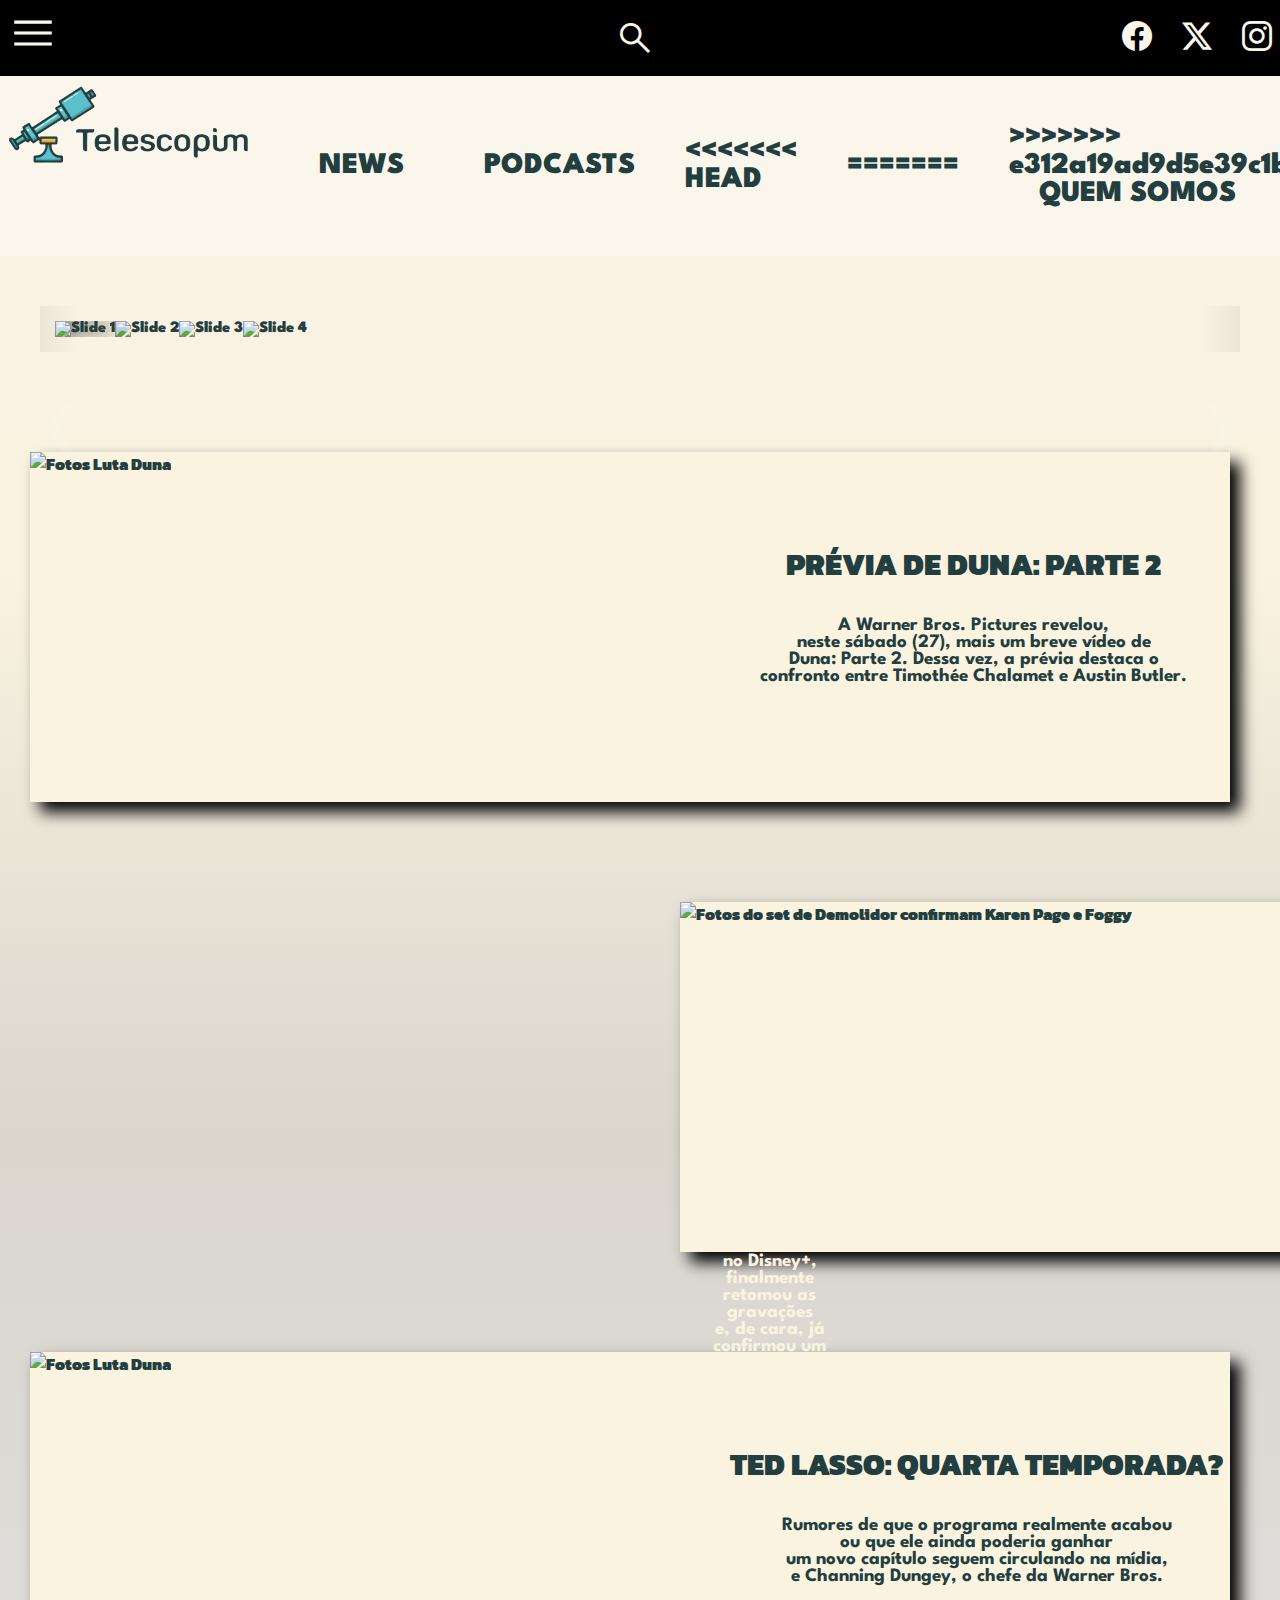
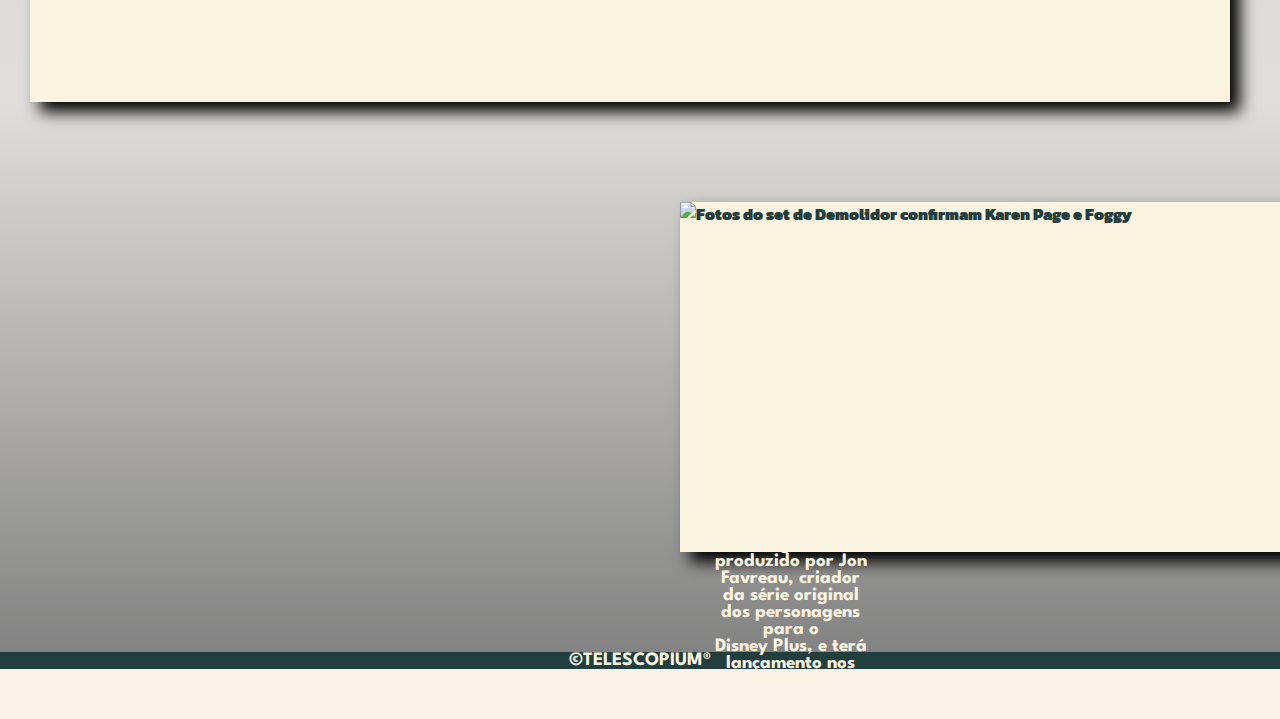
==== index.html @ 18ff2c56 "update" ====
<!DOCTYPE html>
<html lang="en">
<head>
    <meta charset="UTF-8">
    <meta name="viewport" content="width=device-width, initial-scale=1.0">
    <link rel="stylesheet" href="style.css">
    <link rel="preconnect" href="https://fonts.googleapis.com">
    <link rel="preconnect" href="https://fonts.gstatic.com" crossorigin>
    <link href="https://fonts.googleapis.com/css2?family=League+Spartan&display=swap" rel="stylesheet">
    <link rel="stylesheet" href="https://fonts.googleapis.com/css2?family=Material+Symbols+Outlined:opsz,wght,FILL,GRAD@20..48,100..700,0..1,-50..200" />
    <script src="script.js" defer></script>
    <link href="https://fonts.googleapis.com/css2?family=Kanit:ital,wght@0,100;0,200;0,300;0,400;0,500;0,600;0,700;0,800;0,900;1,100;1,200;1,300;1,400;1,500;1,600;1,700;1,800;1,900&display=swap" rel="stylesheet">
    <link rel="stylesheet" href="https://cdn.jsdelivr.net/npm/bootstrap-icons@1.11.3/font/bootstrap-icons.min.css">
    <title>Document</title>
</head>
<body>
    <header>
        
        <nav class="socialp">   
            <div id="burguer" class="material-symbols-outlined">
                menu
            </div>

            <div class="search-box">
                <div id="search" class="material-symbols-outlined">
                    search
                </div> 
                <div class="input-search">
                    <input type="text" name="" id="" placeholder="Digite o que procura">
                </div>
                <div class="btn-close">
                    <i class="bi bi-x-circle"></i>
                </div>
            </div>
            
            <ul class="social">
                <li><a href="https://www.facebook.com"  target="_blank"><i class="bi bi-facebook"></i></a></li>
                <li><a href="https://twitter.com/"  target="_blank"><i class="bi bi-twitter-x"></i></a></li>
                <li><a href="https://www.instagram.com/"  target="_blank"><i class="bi bi-instagram"></i></a></li>
            </ul>
        </nav>
        <nav class="page">
            <a href="index.html">
                <img src="src/img/Telescopium_logo.png" alt="">
            </a>
            <ul class="pages">
                <a href="index.html">
                    <li><p>NEWS</p></li>
                </a>
                <a href="index.html">
                    <li><p>PODCASTS</p></li>                
                </a>
<<<<<<< HEAD
                <a href="/contato-telescopium/formulario-contato.html">
=======
                <a href="/quem-somos-telescopium/quem-somos.html">
>>>>>>> e312a19ad9d5e39c1b5a68e5bd947ae147c081da
                    <li><p>QUEM SOMOS</p></li>
                </a>
                <a href="/contato-telescopium/formulario-contato.html">
                    <li><p>CONTATO</p></li>
                </a>
            </ul>
        </nav>
</header>
<section>
    <div class="container">
        <button class="arrow-left control" aria-label="Previous image">&#10094;</button>
        <button class="arrow-right control" aria-label="Nextimage">&#10095;</button>
        <div class="carroussel">
            <div class="gallery">
                <a href="https://www.noticiasmagazine.pt/2021/007-os-atores-que-deram-vida-a-james-bond/historias/266908/">
                    <img src="https://encurtador.com.br/abD16" alt="Slide 1" class="item current-item">
                </a>
                <a href="https://www.imdb.com/title/tt11315808/">
                    <img src="https://pbs.twimg.com/media/EETV7Q9U0AEC0QI.jpg" alt="Slide 2" class="item">
                </a>
                <a href="https://www.warnerbros.com/movies/blade-runner-2049">
                    <img src="https://encurtador.com.br/fgqW7" alt="Slide 3" class="item">
                </a>
                <a href="https://www.amazon.com/John-Wick-Keanu-Reeves/dp/B00R8L51BC">  
                    <img src="https://encurtador.com.br/ezGHZ" alt="Slide 4" class="item">
                </a>
            </div>
        </div>
</section>
<section class="box-news">
    <div class="news-box-left">
        <article class="left">
            <a href= "https://jovemnerd.com.br/nerdbunker/previa-duna-parte-2-atreides-e-feyd-rautha/"  target="_blank" id="img-left">
                <img class="img-left" src="https://bit.ly/3SBvPzJ" target="_blank" alt="Fotos Luta Duna">
            </a>
            <div class="news-left">
                <a href="https://jovemnerd.com.br/nerdbunker/previa-duna-parte-2-atreides-e-feyd-rautha/" target="_blank" class="news1">Prévia de Duna: Parte 2</a>
                <h3 class="title">
                    <a href="https://jovemnerd.com.br/nerdbunker/previa-duna-parte-2-atreides-e-feyd-rautha/" target="_blank">
                        A Warner Bros. Pictures revelou, <br> neste sábado (27), 
                        mais um breve vídeo de <br> Duna: Parte 2. Dessa vez,
                         a prévia  destaca o <br> confronto entre Timothée Chalamet e Austin Butler.
                    </a>
                </h3>
        </article>
    </div>
    <div class="news-box-right">
        <article class="right">
            <a href= "https://jovemnerd.com.br/nerdbunker/demolidor-retorno-karen-foggy/" target="_blank" id="img-right">
                <img class="img-right" src="https://encurtador.com.br/vwTX5" target="_blank" alt="Fotos do set de Demolidor confirmam Karen Page e Foggy">
            </a>
            <div class="news-right">
                <a href="https://jovemnerd.com.br/nerdbunker/demolidor-retorno-karen-foggy/" target="_blank" class="news2">Após reboot criativo</a>
                <h3 class="title2">
                    <a href="https://jovemnerd.com.br/nerdbunker/demolidor-retorno-karen-foggy/" target="_blank">
                        <br> Após passar por um reboot criativo total,  <br> Daredevil: Born Again, 
                        nova série do Demolidor <br> no  Disney+, finalmente retomou as gravações <br> e,
                        de cara, já confirmou um aguardado <br> retorno  para quem acompanhava 
                        o herói <br> na Netflix.
                    </a>
                </h3>
        </article>
    </div>
    <div class="news-box-left">
        <article class="left">
            <a href= "https://www.legiaodosherois.com.br/2024/ted-lasso-quarta-temporada-pode-acontecer-chefe-warner-tv.html"  target="_blank" id="img-left">
                <img class="img-left" src="https://e00-elmundo.uecdn.es/assets/multimedia/imagenes/2021/08/09/16285263423187.jpg" target="_blank" alt="Fotos Luta Duna">
            </a>
            <div class="news-left">
                <a href="https://www.legiaodosherois.com.br/2024/ted-lasso-quarta-temporada-pode-acontecer-chefe-warner-tv.html" target="_blank" class="news1">Ted Lasso: Quarta temporada?</a>
                <h3 class="title">
                    <a href="https://www.legiaodosherois.com.br/2024/ted-lasso-quarta-temporada-pode-acontecer-chefe-warner-tv.htmlttps://jovemnerd.com.br/nerdbunker/previa-duna-parte-2-atreides-e-feyd-rautha/h" target="_blank">
                        Rumores de que o programa realmente acabou <br> ou que ele ainda poderia ganhar <br>
                         um novo capítulo seguem circulando na mídia,<br> e Channing Dungey, o chefe da Warner Bros. 
                    </a>
                </h3>
        </article>
    </div>
    <div class="news-box-right">
        <article class="right">
            <a href= "https://cinemacomrapadura.com.br/noticias/624520/the-mandalorian-grogu-lucasfilm-anuncia-novo-filme-de-star-wars-dirigido-por-jon-favreau/" target="_blank" id="img-right">
                <img class="img-right" src="https://bit.ly/42kDwyG" target="_blank" alt="Fotos do set de Demolidor confirmam Karen Page e Foggy">
            </a>
            <div class="news-right">
                <a href="https://cinemacomrapadura.com.br/noticias/624520/the-mandalorian-grogu-lucasfilm-anuncia-novo-filme-de-star-wars-dirigido-por-jon-favreau/" target="_blank" class="news2">The Mandalorian & Grogu</a>
                <h3 class="title2">
                    <a href="https://cinemacomrapadura.com.br/noticias/624520/the-mandalorian-grogu-lucasfilm-anuncia-novo-filme-de-star-wars-dirigido-por-jon-favreau/" target="_blank">
                        <br> A Lucasfilm anunciou a produção do filme <br> “The Mandalorian & Grogu“.
                        O longa será <br> dirigido e produzido por Jon Favreau, criador <br>
                         da série original dos personagens para o <br> Disney Plus, e terá lançamento nos cinemas.
                    </a>
                </h3>
        </article>
    </div>
</section>
<footer>
    <div class="footer">
        <h3 class="title-footer">
            <p>&copy;TELESCOPIUM&reg;</p>
        </h3>
    </div>
</footer>
</body>
</html>
---- style.css ----
* {
    margin: 0;
    padding: 0;
    box-sizing: border-box;
      
  }
    
  body{
    height: 100%;
    font-family: 'League Spartan', sans-serif;
    color: #233E3F; 
    font-weight: 1000;
    background-image: linear-gradient(to bottom, #F9F2E9, #FAF3E0, #DAD6CE, #DFDEDB, #808080);
    /* background-attachment: fixed; */

  }

  .search-box {
    width: 60px;
    height: 60px;
    overflow: hidden;
    display: flex;
    justify-content: space-between;
    position: relative;
  }

  .input-search{
    position: absolute;
    left: 80px;
    width: 100%;
    height: 100%;
    line-height: 80px;
  }

  .input-search input {
    border: 0;
    outline: 0;
    font-size: 20px;
  }

  .btn-close {
    font-size: 20px;
    margin-left: 15px;
  }
  
  .bi{
    color: #FAF6EB;
  }
  

  .social, .socialp, header{
    background-color: black; 
    font-size: 30px;

  }

  nav {
    background-color: #FAF6EB;
  }

 nav ul {
    display: flex; 
    align-items: center;
    height: 100%;
  }

  nav ul li {
    margin-left: 30px;
  }

  #burguer {
    color: #FAF6EB;
    cursor: pointer;
    font-size: 50px;
    display: flex;
  }

  #burguer:hover {
    background-color: #233E3F;
    color: #faf3e0;
  }

  #search, .btn-close {
    color: #FAF6EB;
    min-width: 60px;
    height: 60px;
    display: flex;
    align-items: center;
    justify-content: center;
    cursor: pointer;
    font-size: 40px;
  }

  #search:hover {
    background-color: #faf3e0;
    color: black;
  }

  .socialp {
    justify-content: space-between;
    display: flex;
    padding: 8px;
    bottom: 12px;
    
  }

   .social {
    width: 60px;
    height: 60px;
    justify-content: right;
    align-items: center;
    list-style: none;
    margin-top: auto;
  }

  .page {
    justify-content: space-between;
    display: flex;
    padding: 8px;
    bottom: 12px;
    
  }

  .pages{
    height: 100%;
    font-size: 30px;
    font-weight: bolder;
    list-style: none;
    margin: 0 auto;
    padding: 40px;
    gap: 50px;
  }

  @media  (max-width: 800px){
    .pages {
      display: none;
    }
    #burguer {
      display: block;
    }
  }

  .container {
    position: relative;
    align-items: center;
    padding: 15px;
    max-width: 1200px;
    margin: 50px auto;
    display: flex;
    padding-left: 120;
    transform: translateX(0);
  }
  
  .carroussel {
    overflow-x: auto;
  }
  
  .gallery {
    display: flex;
    flex-flow: row  nowrap;
    max-width: 1200px;
    /* gap: 15px; */
  }
  
  .arrow-left,
  .arrow-right {
    position: absolute;
    top: 0;
    left: 0;
    right: 0;
    bottom: 0;
    font-size: 50px;
    line-height: 240px;
    width: 40px;
    text-align: center;
    color: #fff;
    cursor: pointer;
    border: none;
    background: linear-gradient(to left, transparent 0%, black 200%);
    opacity: 0.1;
    transition: all 600ms ease-in-out;
  }
  
  .arrow-right {
    left: auto;
    right: 0;
    bottom: 0;
    background: linear-gradient(to right, transparent 0%, black 200%);
  }
  
  .arrow-left:hover,
  .arrow-right:hover {
    opacity: 1;
  } 
  
  .item {
    width: 1200px;
    height: 350px;
    flex-shrink: 0;
    transition: all 600ms ease-in-out;
  }
  
  .current-item {
    opacity: 1;
    filter: drop-shadow( 0 0 10px black);
  
  }
  
  /* This is from w3schools */
  /* 
  https://www.w3schools.com/howto/howto_css_hide_scrollbars.asp */
  /* Hide scrollbar for Chrome, Safari and Opera */
  .carroussel::-webkit-scrollbar {
    display: none;
  }
    
    /* Hide scrollbar for IE, Edge and Firefox */
  .carroussel {
    -ms-overflow-style: none; /* IE and Edge */
    scrollbar-width: none; /* Firefox */
  }
  
  .carrossel li {
    position: relative;
    animation: slide 15s infinite ease-out;
  }


  @keyframes slide {
    0%{left: 0px;}
    20%{left: 0px;}
    30%{left: -1200px;}
    50%{left: -1200px;}
    60%{left: -2400px;}
    80%{left: -2400px;}
    90%{left: -3600px;}
    99%{left: -3600px;}
    100%{left: 0px;}
  }

  .news-box-left {
    width: 1200px;
    height: 350px;
    overflow: hidden; 
    margin: 100px;
    margin-left: 30px;
    box-shadow: 10px 10px 15px black;
    display: flex;
    background-color: #faf3e0;
    font-family: "Kanit", sans-serif;
    font-weight: 1000;
    }

  .img-left {
    width: 1200px;
    height: 350px;
  }
  

  .left { 
    display: flex;
    gap: 30px;    
    justify-content: left;   
  }

  .news-left {
    position: absolute;
    text-align: center;
    align-content: center;
    justify-content: center;
    font-size: 30px; 
    margin-left: 700px;
    padding-top: 90px;
    color: #faf3e0;
  }

  .news1 {
    text-transform: uppercase;
  }

  .title {
    font-size: 19px;
    justify-content: baseline;
    margin:  30px;
    font-family: 'League Spartan', sans-serif;
    color: #faf3e0;
    text-align: center; 
  }

   
  .news-box-right {
    width: 1200px;
    height: 350px;
    overflow: hidden; 
    margin: 100px;
    margin-left: 680px;
    box-shadow: 10px 10px 15px black;
    display: flex;
    background-color: #faf3e0;
    font-family: "Kanit", sans-serif;
    font-weight: 1000;
    }

    .img-right {
      width: 1200px;
      height: 350px;
    }

  .right { 
    display: flex;
    gap: 30px;    
    justify-content: left;
  }

  .news-right {
    position: absolute;
    text-align: center;
    align-content: left;
    font-size: 30px; 
    margin-right: 690px;
    padding-top: 50px;
    justify-content: center;
    color: #faf3e0;
  }

  .news2 {
    text-transform: uppercase;    
  }

  .title2 {
    font-size: 19px;
    justify-content: baseline;
    margin:  30px;
    font-family: 'League Spartan', sans-serif;
    color: #faf3e0;
    text-align: center ;
  }

  .news-right a:visited {
    text-decoration: none;
    color: #faf3e0;
  }

  .news-right a:link {
    text-decoration: none;
    color: #faf3e0;
  }

  .news-right a:hover {
    text-decoration: none;
    color: #faf3e0;
  }

  a:link, a:visited {
    text-decoration: none;
    color: #233E3F;
  }
  a:hover {
    text-decoration: none;
    color: #233E3F;
  }
  a:active {
    text-decoration: none
  }
  .footer {
    justify-content: right;
    align-items: center;
    list-style: none;
    margin-top: auto;
    background-color: #233E3F;
  }
  
  .title-footer {
    font-size: 19px;
    font-family: 'League Spartan', sans-serif;
    color: #faf3e0;
    text-align: center ;
  }
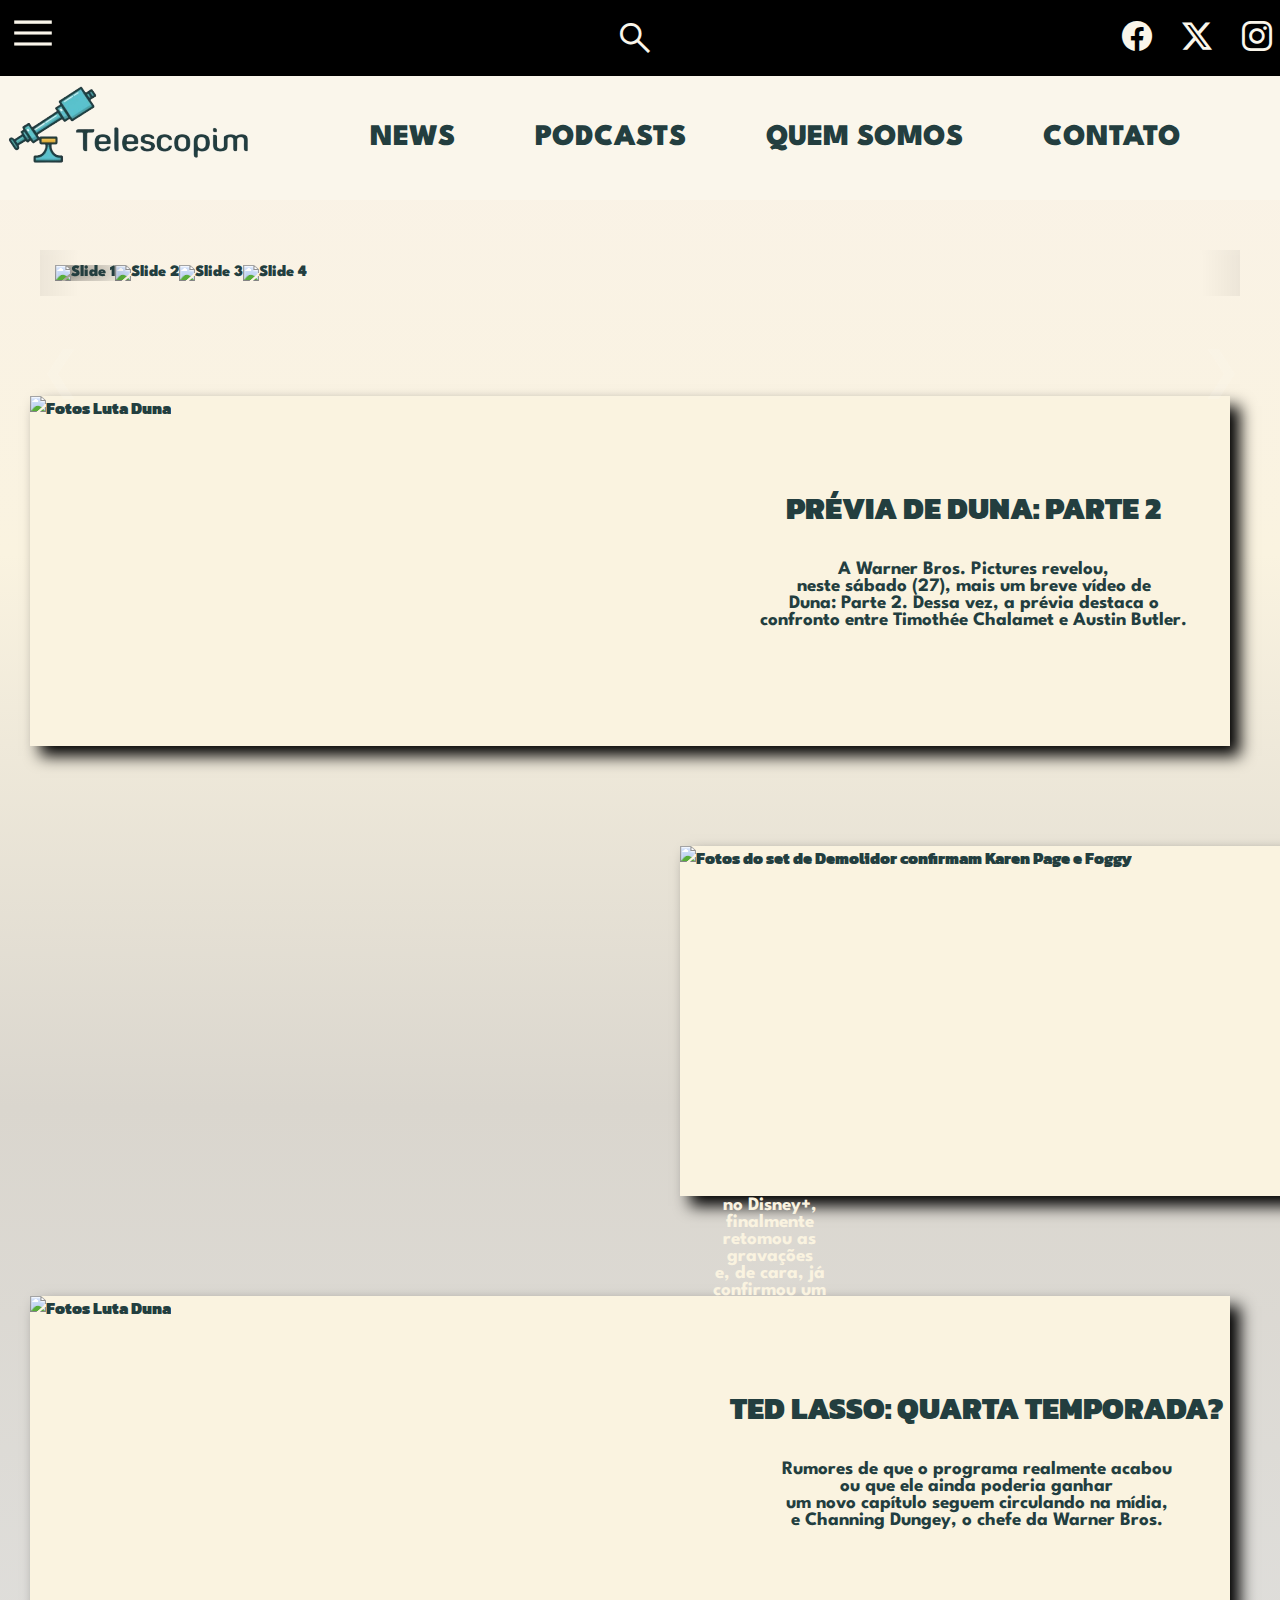
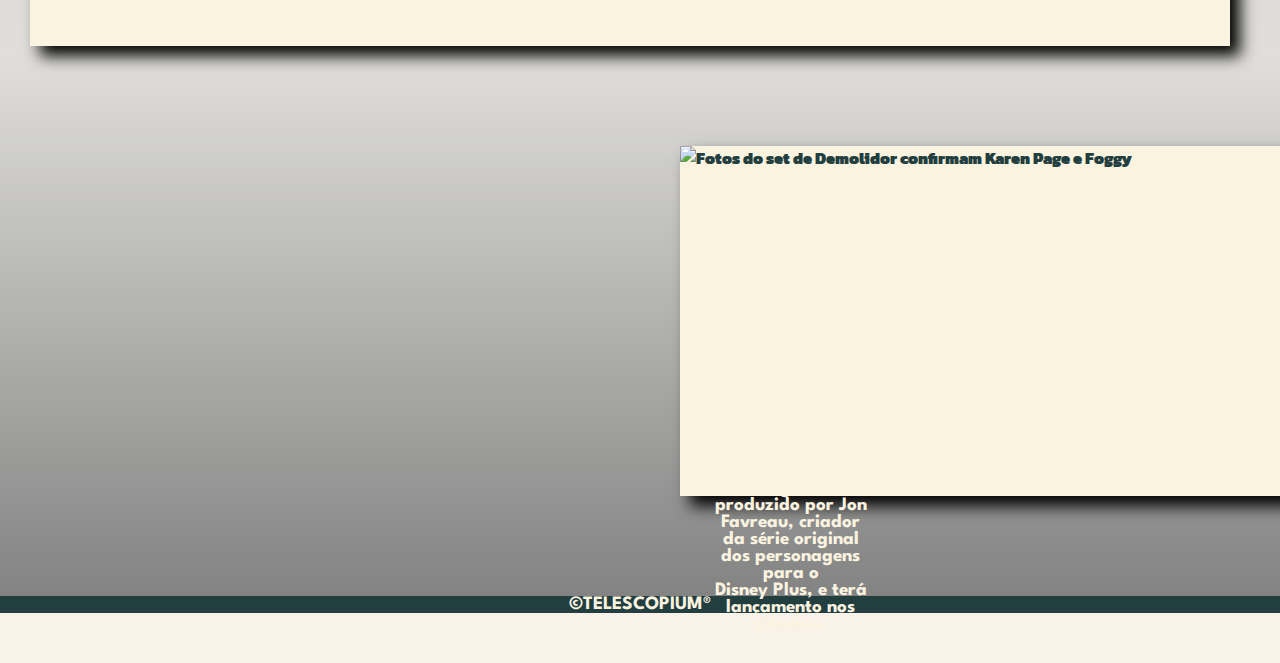
==== commit e5fa9010: "update" ====
--- a/index.html
+++ b/index.html
@@ -47,14 +47,11 @@
                 <a href="index.html">
                     <li><p>NEWS</p></li>
                 </a>
-                <a href="index.html">
+                <a href="podcast.html">
                     <li><p>PODCASTS</p></li>                
                 </a>
-<<<<<<< HEAD
-                <a href="/contato-telescopium/formulario-contato.html">
-=======
+
                 <a href="/quem-somos-telescopium/quem-somos.html">
->>>>>>> e312a19ad9d5e39c1b5a68e5bd947ae147c081da
                     <li><p>QUEM SOMOS</p></li>
                 </a>
                 <a href="/contato-telescopium/formulario-contato.html">
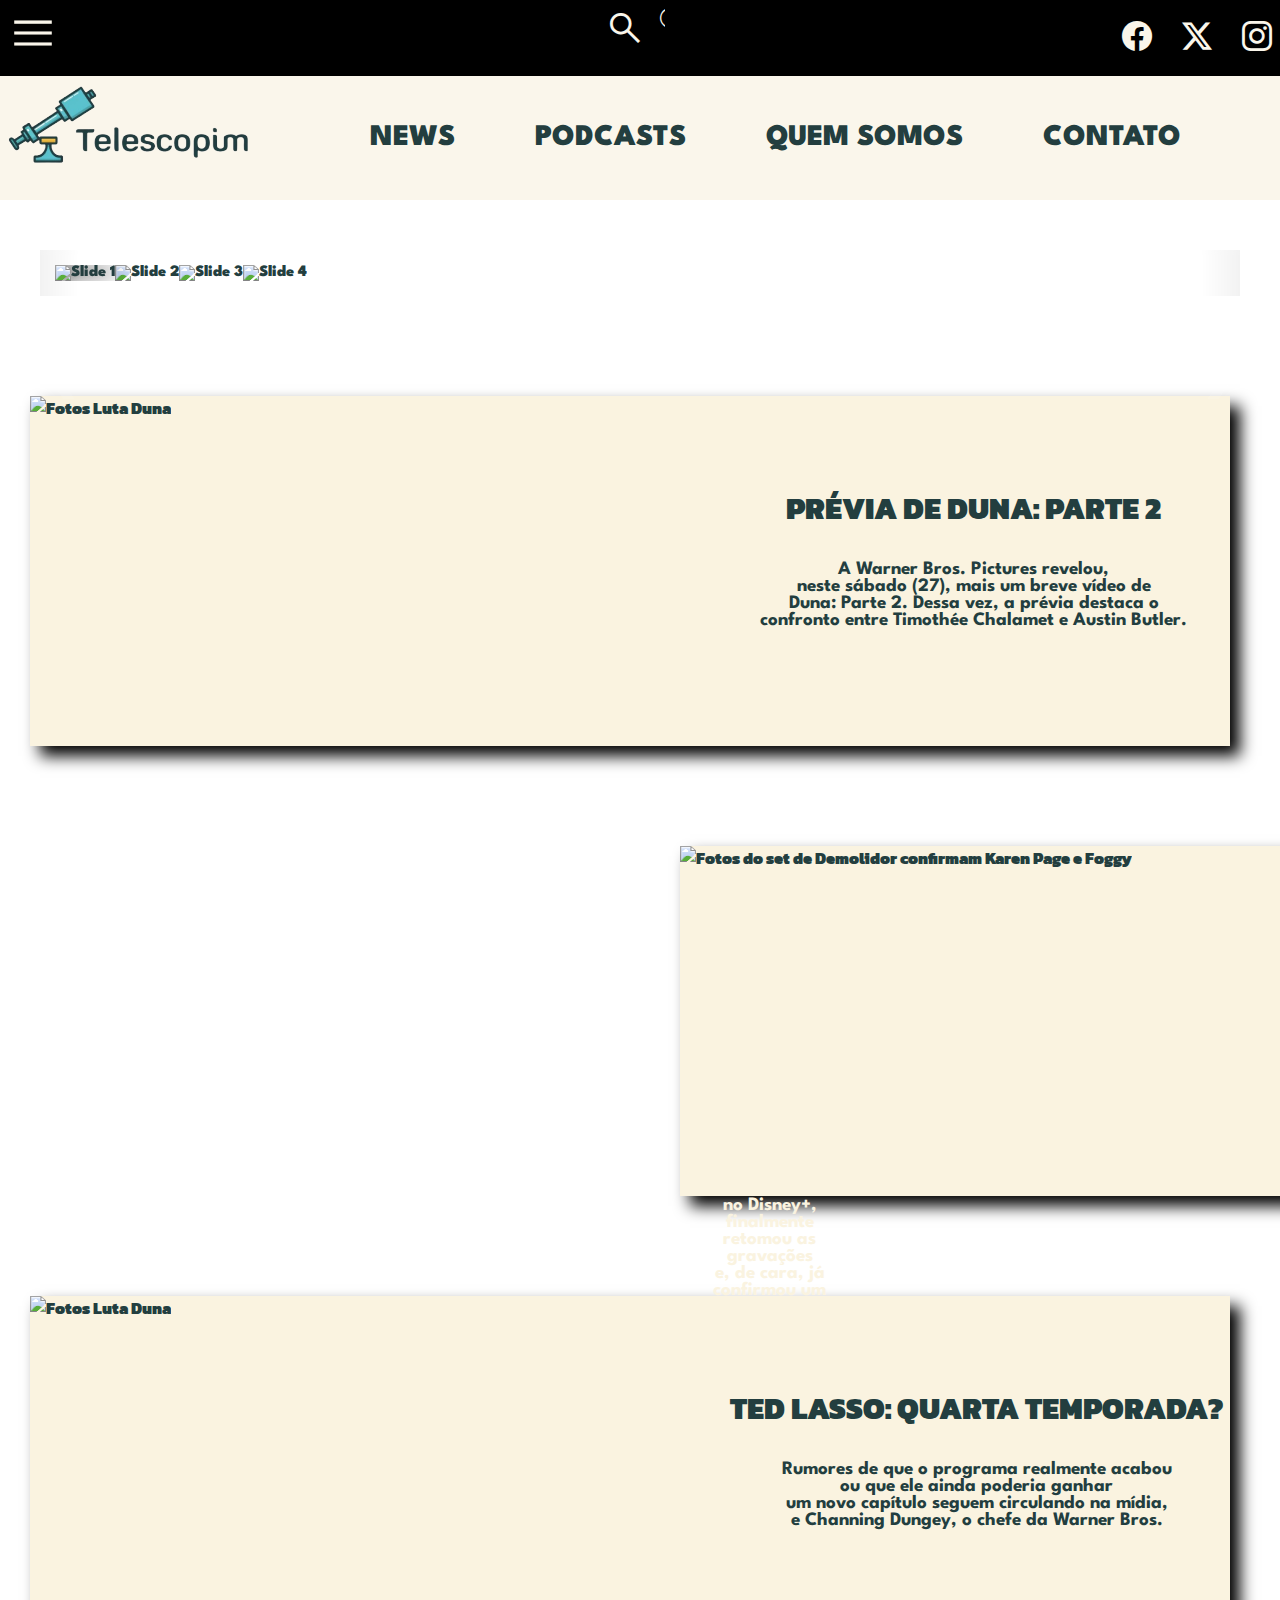
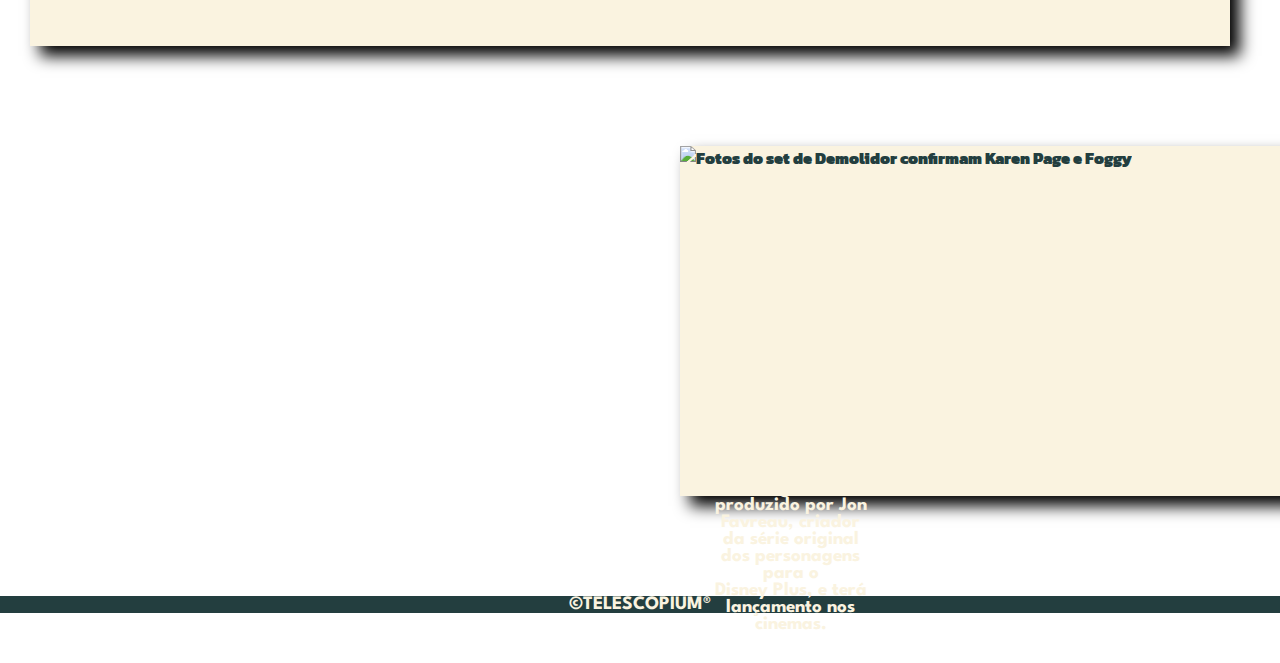
==== commit 14b7b501: "update final" ====
--- a/index.html
+++ b/index.html
@@ -51,10 +51,10 @@
                     <li><p>PODCASTS</p></li>                
                 </a>
 
-                <a href="/quem-somos-telescopium/quem-somos.html">
+                <a href="quem-somos.html">
                     <li><p>QUEM SOMOS</p></li>
                 </a>
-                <a href="/contato-telescopium/formulario-contato.html">
+                <a href="formulario-contato.html">
                     <li><p>CONTATO</p></li>
                 </a>
             </ul>
--- a/style.css
+++ b/style.css
@@ -6,13 +6,13 @@
   }
     
   body{
-    height: 100%;
+    height: 100vh;
+    width: 100vw;
+    text-align: center;
+    justify-content: center;
     font-family: 'League Spartan', sans-serif;
-    color: #233E3F; 
+    color: #233E3F;
     font-weight: 1000;
-    background-image: linear-gradient(to bottom, #F9F2E9, #FAF3E0, #DAD6CE, #DFDEDB, #808080);
-    /* background-attachment: fixed; */
-
   }
 
   .search-box {
@@ -80,20 +80,27 @@
     color: #faf3e0;
   }
 
-  #search, .btn-close {
+  #search {
     color: #FAF6EB;
-    min-width: 60px;
-    height: 60px;
-    display: flex;
-    align-items: center;
-    justify-content: center;
     cursor: pointer;
     font-size: 40px;
   }
-
+  
   #search:hover {
-    background-color: #faf3e0;
+    background-color: #FAF6EB;
     color: black;
+  }
+  
+  #seta {
+    color: #233E3F;
+    cursor: pointer;
+    font-size: 15px;
+    font-weight: 1000;
+  }
+  
+  #seta:hover {
+    background-color: #233E3F;
+    color: #FAF6EB;
   }
 
   .socialp {
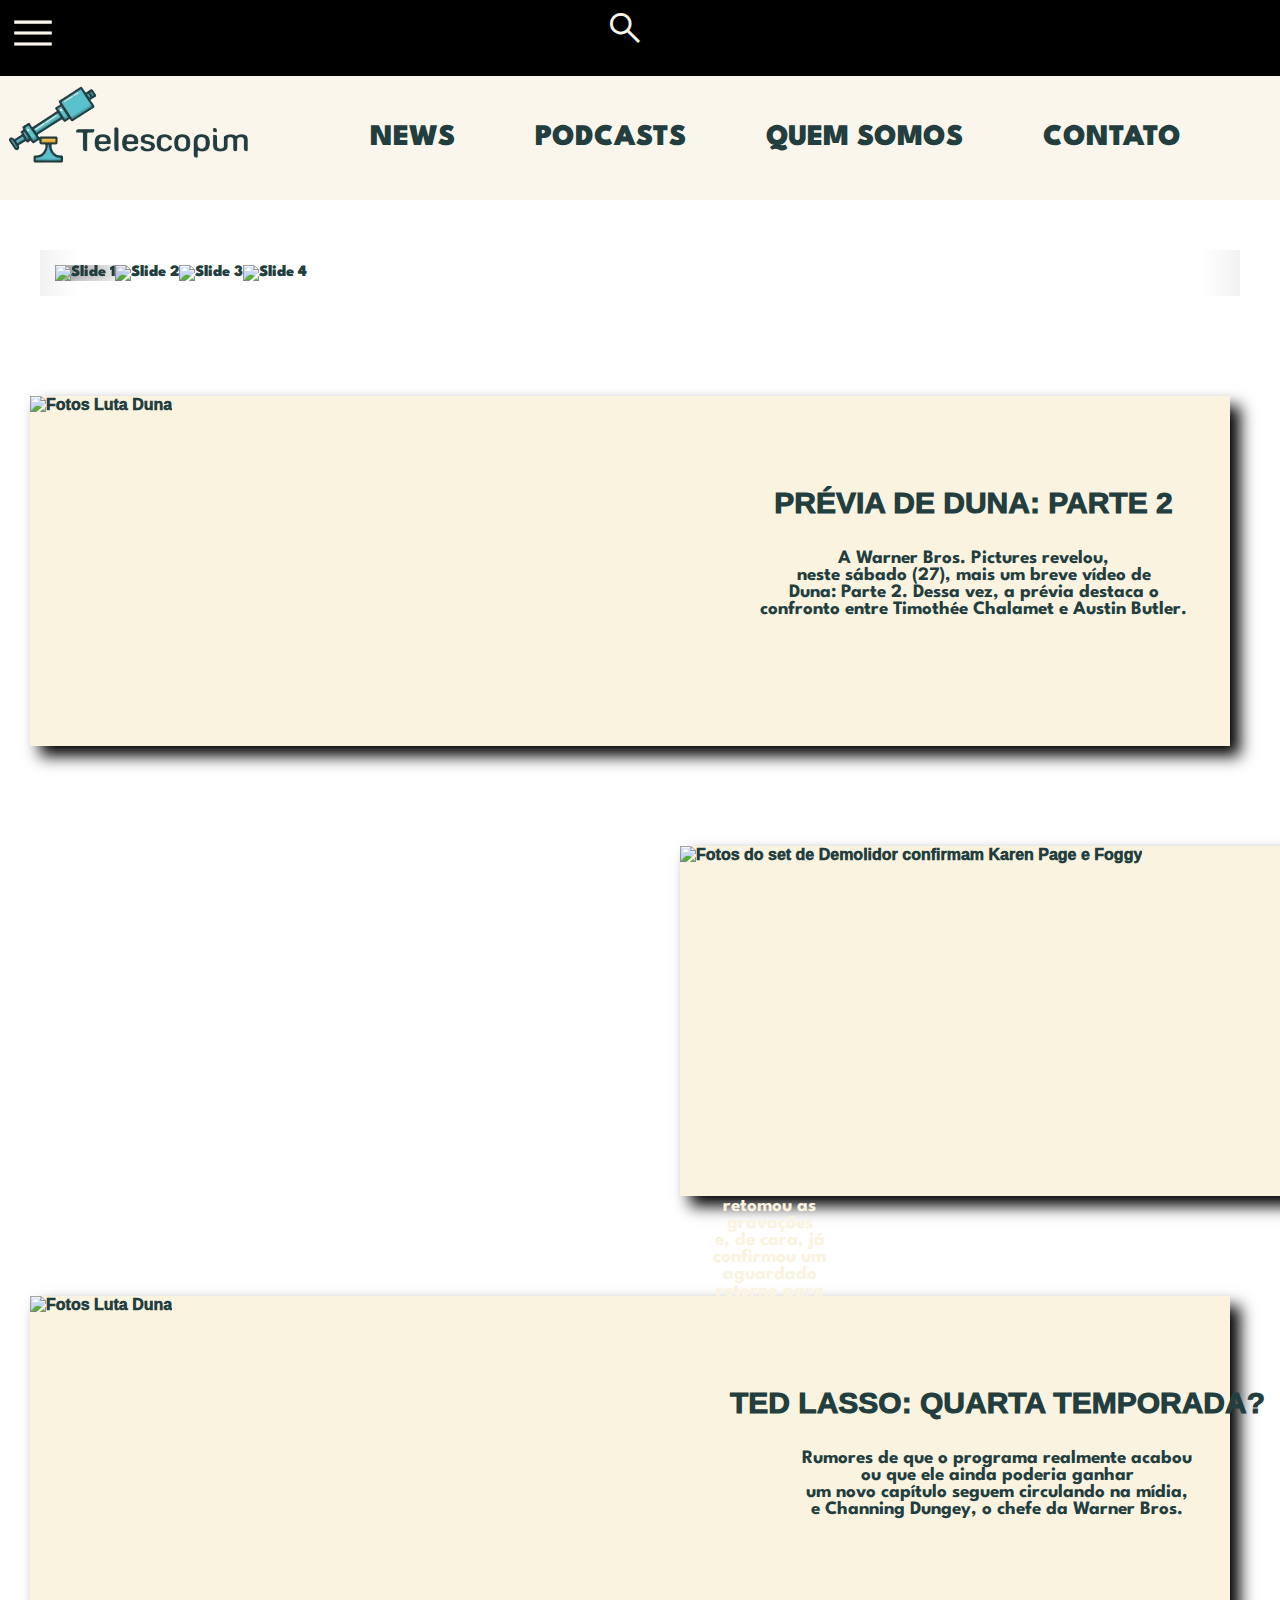
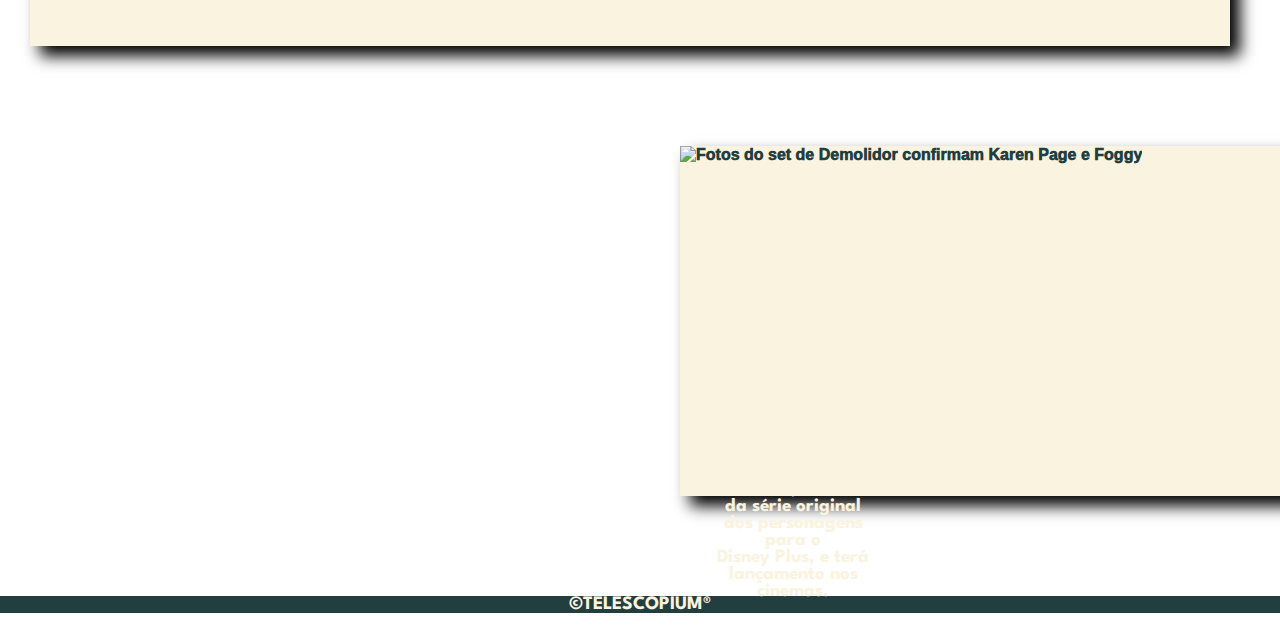
==== commit 6267cd82: "update" ====
--- a/index.html
+++ b/index.html
@@ -4,13 +4,14 @@
     <meta charset="UTF-8">
     <meta name="viewport" content="width=device-width, initial-scale=1.0">
     <link rel="stylesheet" href="style.css">
+    <link rel="icon" href="imagem/Design_sem_nome__9_-removebg-preview.png">
     <link rel="preconnect" href="https://fonts.googleapis.com">
     <link rel="preconnect" href="https://fonts.gstatic.com" crossorigin>
+    <link rel="stylesheet" href="https://cdnjs.cloudflare.com/ajax/libs/font-awesome/4.7.0/css/font-awesome.css" integrity="sha512-5A8nwdMOWrSz20fDsjczgUidUBR8liPYU+WymTZP1lmY9G6Oc7HlZv156XqnsgNUzTyMefFTcsFH/tnJE/+xBg==" crossorigin="anonymous" referrerpolicy="no-referrer" />
+    <link rel="stylesheet" href="https://cdnjs.cloudflare.com/ajax/libs/font-awesome/4.7.0/css/font-awesome.min.css" integrity="sha512-SfTiTlX6kk+qitfevl/7LibUOeJWlt9rbyDn92a1DqWOw9vWG2MFoays0sgObmWazO5BQPiFucnnEAjpAB+/Sw==" crossorigin="anonymous" referrerpolicy="no-referrer" />
     <link href="https://fonts.googleapis.com/css2?family=League+Spartan&display=swap" rel="stylesheet">
     <link rel="stylesheet" href="https://fonts.googleapis.com/css2?family=Material+Symbols+Outlined:opsz,wght,FILL,GRAD@20..48,100..700,0..1,-50..200" />
     <script src="script.js" defer></script>
-    <link href="https://fonts.googleapis.com/css2?family=Kanit:ital,wght@0,100;0,200;0,300;0,400;0,500;0,600;0,700;0,800;0,900;1,100;1,200;1,300;1,400;1,500;1,600;1,700;1,800;1,900&display=swap" rel="stylesheet">
-    <link rel="stylesheet" href="https://cdn.jsdelivr.net/npm/bootstrap-icons@1.11.3/font/bootstrap-icons.min.css">
     <title>Document</title>
 </head>
 <body>
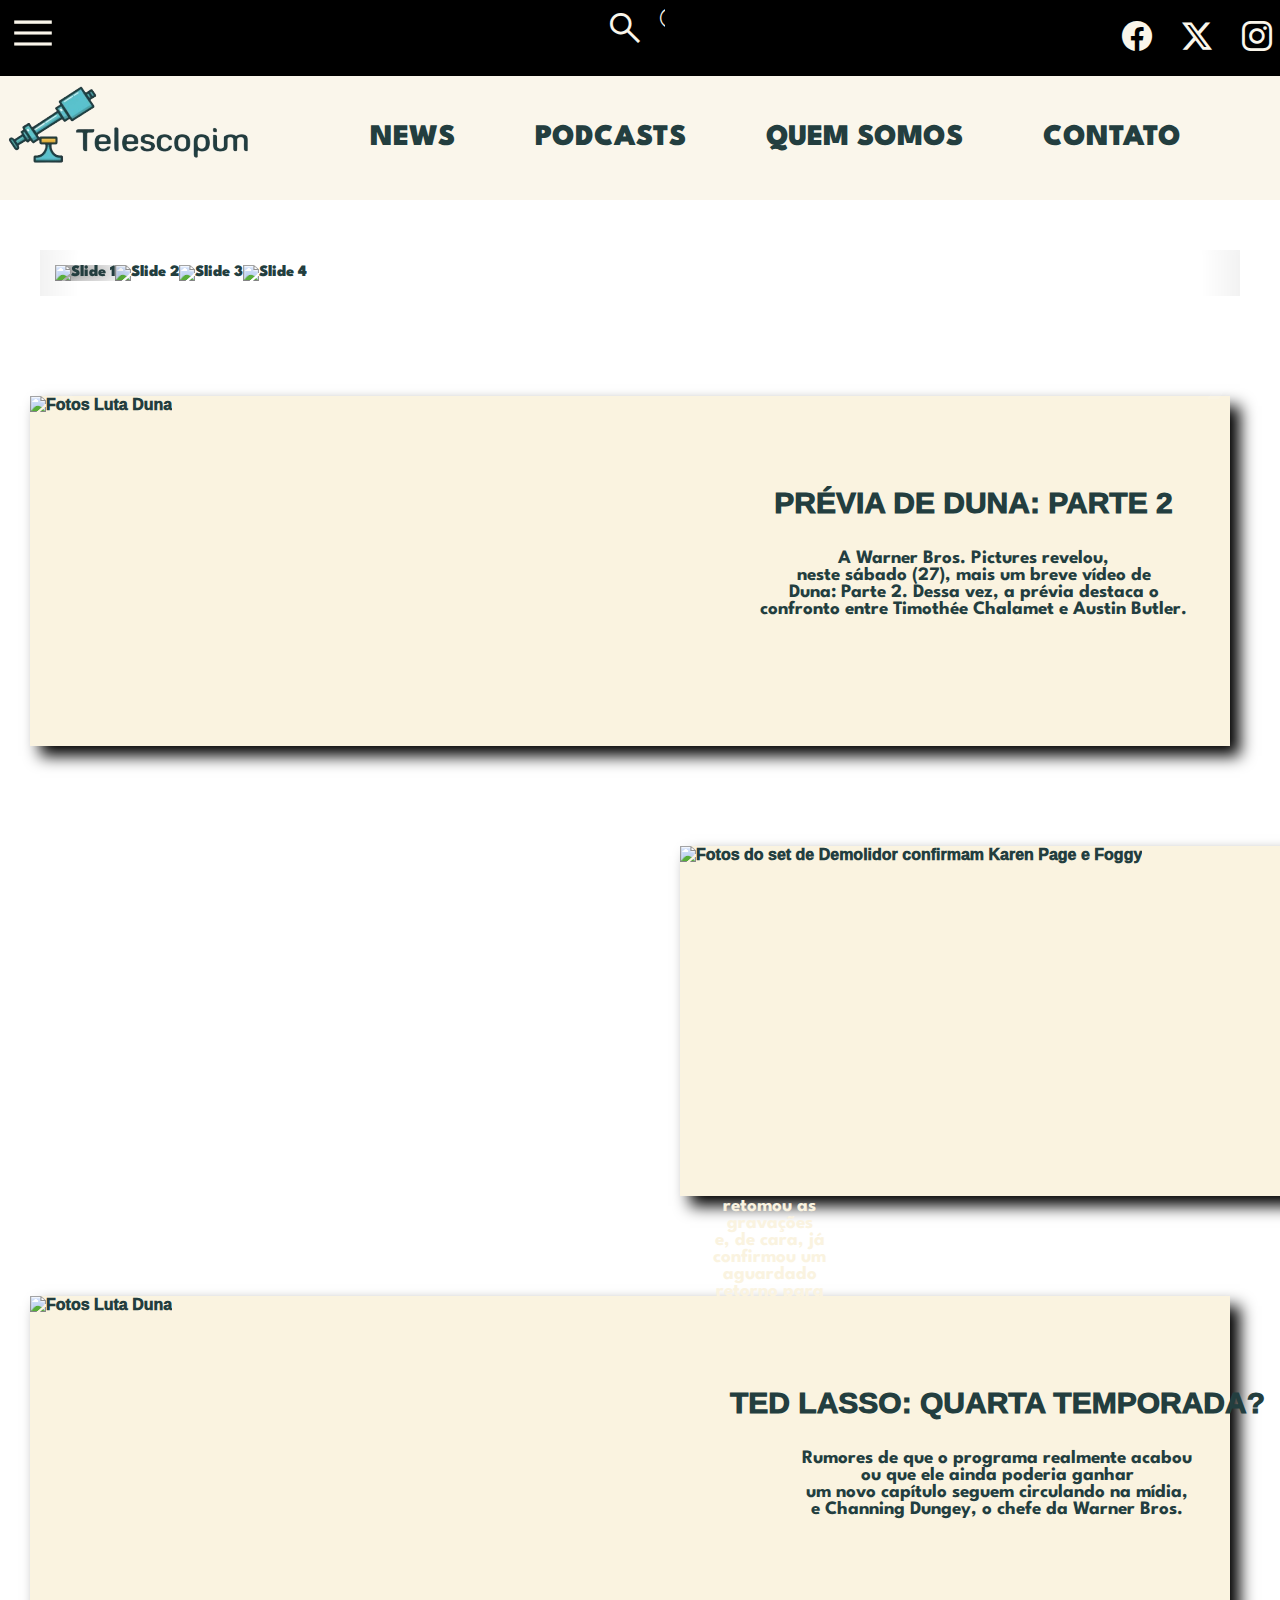
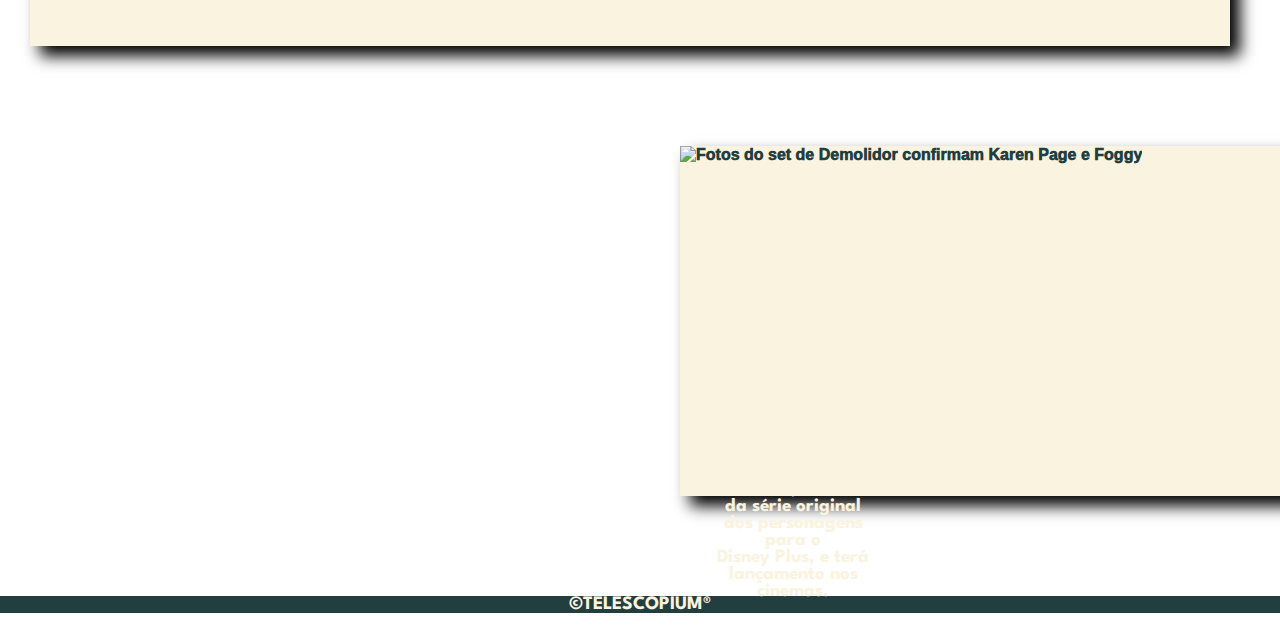
==== commit c492909b: "update form" ====
--- a/index.html
+++ b/index.html
@@ -1,16 +1,14 @@
 <!DOCTYPE html>
-<html lang="en">
+<html lang="en"> 
 <head>
     <meta charset="UTF-8">
     <meta name="viewport" content="width=device-width, initial-scale=1.0">
     <link rel="stylesheet" href="style.css">
     <link rel="icon" href="imagem/Design_sem_nome__9_-removebg-preview.png">
-    <link rel="preconnect" href="https://fonts.googleapis.com">
     <link rel="preconnect" href="https://fonts.gstatic.com" crossorigin>
-    <link rel="stylesheet" href="https://cdnjs.cloudflare.com/ajax/libs/font-awesome/4.7.0/css/font-awesome.css" integrity="sha512-5A8nwdMOWrSz20fDsjczgUidUBR8liPYU+WymTZP1lmY9G6Oc7HlZv156XqnsgNUzTyMefFTcsFH/tnJE/+xBg==" crossorigin="anonymous" referrerpolicy="no-referrer" />
-    <link rel="stylesheet" href="https://cdnjs.cloudflare.com/ajax/libs/font-awesome/4.7.0/css/font-awesome.min.css" integrity="sha512-SfTiTlX6kk+qitfevl/7LibUOeJWlt9rbyDn92a1DqWOw9vWG2MFoays0sgObmWazO5BQPiFucnnEAjpAB+/Sw==" crossorigin="anonymous" referrerpolicy="no-referrer" />
-    <link href="https://fonts.googleapis.com/css2?family=League+Spartan&display=swap" rel="stylesheet">
+     <link href="https://fonts.googleapis.com/css2?family=League+Spartan&display=swap" rel="stylesheet">
     <link rel="stylesheet" href="https://fonts.googleapis.com/css2?family=Material+Symbols+Outlined:opsz,wght,FILL,GRAD@20..48,100..700,0..1,-50..200" />
+    <link rel="stylesheet" href="https://cdn.jsdelivr.net/npm/bootstrap-icons@1.11.3/font/bootstrap-icons.min.css">
     <script src="script.js" defer></script>
     <title>Document</title>
 </head>
